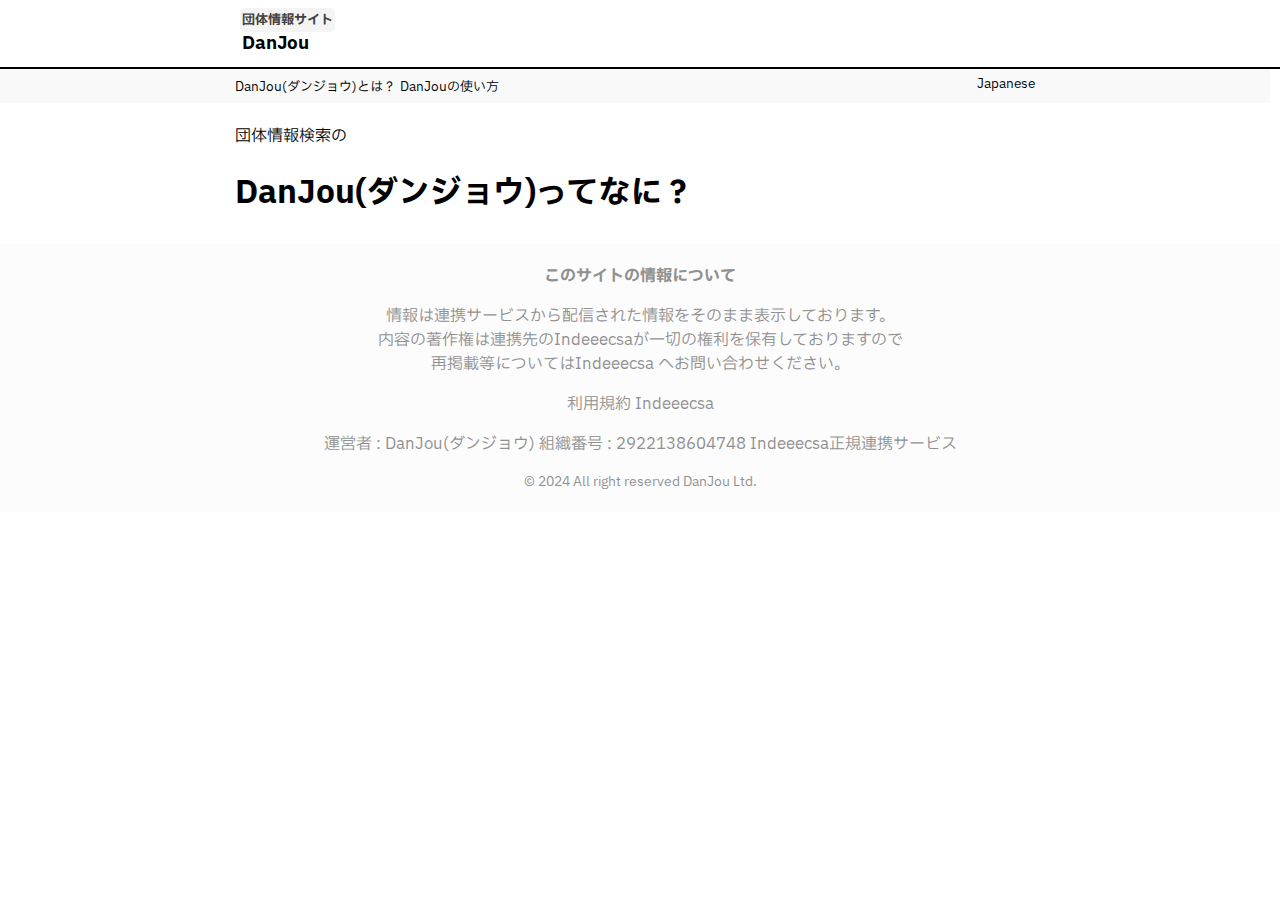
==== about.html @ d8f41ebf "あｄ" ====
<html>

<head>
    <meta name="viewport" content="width=device-width, initial-scale=1.0, maximum-scale=1.0, user-scalable=no">
    <link rel="preconnect" href="https://fonts.googleapis.com">
    <link rel="preconnect" href="https://fonts.gstatic.com" crossorigin>
    <link href="https://fonts.googleapis.com/css2?family=IBM+Plex+Sans+JP&display=swap" rel="stylesheet">
    <link href="danjou.css" rel="stylesheet" type="text/css" media="all">
    <!--meta情報-->
    <title>DanJouってなに？ DanJou(ダンジョウ) 団体情報サイト</title>
</head>

<body>
    <div class="topbar">
        <div class="container">
            <div>
                <span style="font-size:small;background-color: #f4f4f4;color:rgb(68, 65, 65);font-weight: bold;padding:2px;border-radius: 5px;">団体情報サイト</span><br><span style="font-size:large;color:rgb(0, 0, 0);font-weight: bold;padding:2px;border-radius: 5px;">DanJou</span>
            </div>
        </div>
    </div>
    <div class="nav-pc">
        <div class="container">
            <a href="about.html" class="nav-a">DanJou(ダンジョウ)とは？</a>
            <a href="howtouse.html" class="nav-a">DanJouの使い方</a>
            <a class="nav-a" style="float:right" id="switchlang"></a>
            <script>
                window.onload=function(){
                    if(location.host == "danjou.pages.dev"){
                        document.getElementById("switchlang").innerHTML="English";
                        document.getElementById("switchlang").setAttribute("href","https://danjou-pages-dev.translate.goog/?_x_tr_sl=ja&_x_tr_tl=en");
                    }else{
                        document.getElementById("switchlang").innerHTML="Japanese";
                        document.getElementById("switchlang").setAttribute("href","https://danjou.pages.dev");
                    }
                }
            </script>
        </div>
    </div>
    <div class="main">
        <div class="container">
            <div class="fb-1">
                <div class="details-1">
                    <p>団体情報検索の</p>
                    <h1>DanJou(ダンジョウ)ってなに？</h1>
                    <p></p>
                </div> 
            </div>
        </div>
    </div>
    <div class="bottom">
        <b>このサイトの情報について</b><p>
            情報は連携サービスから配信された情報をそのまま表示しております。<br>内容の著作権は連携先のIndeeecsaが一切の権利を保有しておりますので<br>再掲載等についてはIndeeecsa へお問い合わせください。
        </p>
        <a href="terms.html" style="color:#909090;text-decoration: none;">利用規約</a>
        <a href="https://soshiki-bangou.indcs.haruharutv.jp/" style="color:#909090;text-decoration: none;">Indeeecsa</a>
        <br>
        <p>運営者 : DanJou(ダンジョウ) 組織番号 : 2922138604748 Indeeecsa正規連携サービス</p>
        <small>&copy; 2024 All right reserved DanJou Ltd.</small>
    </div>
</body>

</html>
---- danjou.css ----
.nav-pc {
    width: calc(100% - 20px);
    background-color: #f9f9f9;
    padding: 5px;
}

.main {
    width: calc(100% - 20px);
    padding: 5px;
}
ul {
    list-style: none;
}
.input-1 {
    padding: 10px;
    border: solid #000 2px;
    width: 100%;
    border-radius: 5px;
}

.fb-1 {
    display: flex;
}

.list{
    
    color:#f9f9f9;
    background:#222;
}
.nav-a {

    color: #000;
    text-decoration: none;
    font-size: small;
}

.topbar {
    width: calc(100% - 20px);
    border-bottom: solid 2px #000;
    padding: 10px;
    color: #000;
}
.bottom {
    width: calc(100% - 40px);
    display:block;
    text-align:center;
    padding:20px;
    background:#fcfcfc;
    color:#909090;
    margin:none;
}
.container {
    width: 800px;
    margin: 0 auto;
}

body,
html {
    margin: 0px;
    width: 100%;
    height: 100%;
    font-family: "IBM Plex Sans JP", sans-serif;
    font-weight: 400;
    font-style: normal;
}
.white{
    text-decoration:dotted;
    color:#fff;
    margin-left:10px;
}
summary{
    cursor: pointer;
}
@media screen and (max-width: 768px) {
    .container {
        width: 600px;
        margin: 0 auto;
        width:95%;
    }
    .nav-pc {
        overflow-x: scroll;
        width: calc(100% - 10px);
        background-color: #f9f9f9;
        padding: 5px;
    }
}
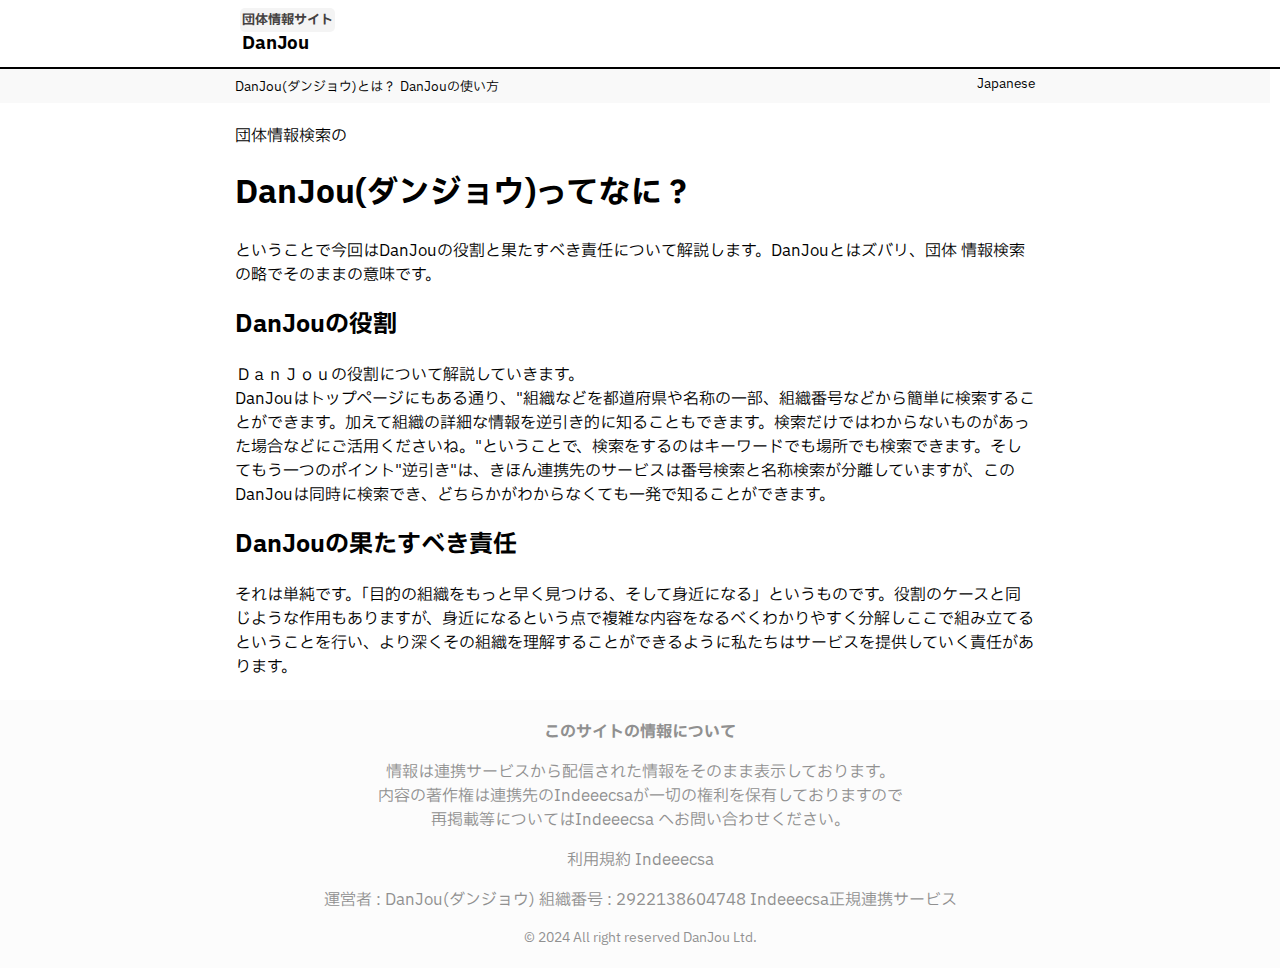
==== commit 86ba57ca: "ads" ====
--- a/about.html
+++ b/about.html
@@ -14,7 +14,9 @@
     <div class="topbar">
         <div class="container">
             <div>
-                <span style="font-size:small;background-color: #f4f4f4;color:rgb(68, 65, 65);font-weight: bold;padding:2px;border-radius: 5px;">団体情報サイト</span><br><span style="font-size:large;color:rgb(0, 0, 0);font-weight: bold;padding:2px;border-radius: 5px;">DanJou</span>
+                <span
+                    style="font-size:small;background-color: #f4f4f4;color:rgb(68, 65, 65);font-weight: bold;padding:2px;border-radius: 5px;">団体情報サイト</span><br><span
+                    style="font-size:large;color:rgb(0, 0, 0);font-weight: bold;padding:2px;border-radius: 5px;">DanJou</span>
             </div>
         </div>
     </div>
@@ -24,13 +26,13 @@
             <a href="howtouse.html" class="nav-a">DanJouの使い方</a>
             <a class="nav-a" style="float:right" id="switchlang"></a>
             <script>
-                window.onload=function(){
-                    if(location.host == "danjou.pages.dev"){
-                        document.getElementById("switchlang").innerHTML="English";
-                        document.getElementById("switchlang").setAttribute("href","https://danjou-pages-dev.translate.goog/?_x_tr_sl=ja&_x_tr_tl=en");
-                    }else{
-                        document.getElementById("switchlang").innerHTML="Japanese";
-                        document.getElementById("switchlang").setAttribute("href","https://danjou.pages.dev");
+                window.onload = function () {
+                    if (location.host == "danjou.pages.dev") {
+                        document.getElementById("switchlang").innerHTML = "English";
+                        document.getElementById("switchlang").setAttribute("href", "https://danjou-pages-dev.translate.goog/?_x_tr_sl=ja&_x_tr_tl=en");
+                    } else {
+                        document.getElementById("switchlang").innerHTML = "Japanese";
+                        document.getElementById("switchlang").setAttribute("href", "https://danjou.pages.dev");
                     }
                 }
             </script>
@@ -42,13 +44,21 @@
                 <div class="details-1">
                     <p>団体情報検索の</p>
                     <h1>DanJou(ダンジョウ)ってなに？</h1>
-                    <p></p>
-                </div> 
+                    <p>ということで今回はDanJouの役割と果たすべき責任について解説します。DanJouとはズバリ、団体 情報検索の略でそのままの意味です。</p>
+                    <h2>DanJouの役割</h2>
+                    <p>ＤａｎＪｏｕの役割について解説していきます。<br>DanJouはトップページにもある通り、"組織などを都道府県や名称の一部、組織番号などから簡単に検索することができます。加えて組織の詳細な情報を逆引き的に知ることもできます。検索だけではわからないものがあった場合などにご活用くださいね。"ということで、検索をするのはキーワードでも場所でも検索できます。そしてもう一つのポイント"逆引き"は、きほん連携先のサービスは番号検索と名称検索が分離していますが、このDanJouは同時に検索でき、どちらかがわからなくても一発で知ることができます。
+                    </p>
+                    <h2>DanJouの果たすべき責任</h2>
+                    <p>それは単純です。「目的の組織をもっと早く見つける、そして身近になる」というものです。役割のケースと同じような作用もありますが、身近になるという点で複雑な内容をなるべくわかりやすく分解しここで組み立てるということを行い、より深くその組織を理解することができるように私たちはサービスを提供していく責任があります。
+                    </p>
+
+                </div>
             </div>
         </div>
     </div>
     <div class="bottom">
-        <b>このサイトの情報について</b><p>
+        <b>このサイトの情報について</b>
+        <p>
             情報は連携サービスから配信された情報をそのまま表示しております。<br>内容の著作権は連携先のIndeeecsaが一切の権利を保有しておりますので<br>再掲載等についてはIndeeecsa へお問い合わせください。
         </p>
         <a href="terms.html" style="color:#909090;text-decoration: none;">利用規約</a>
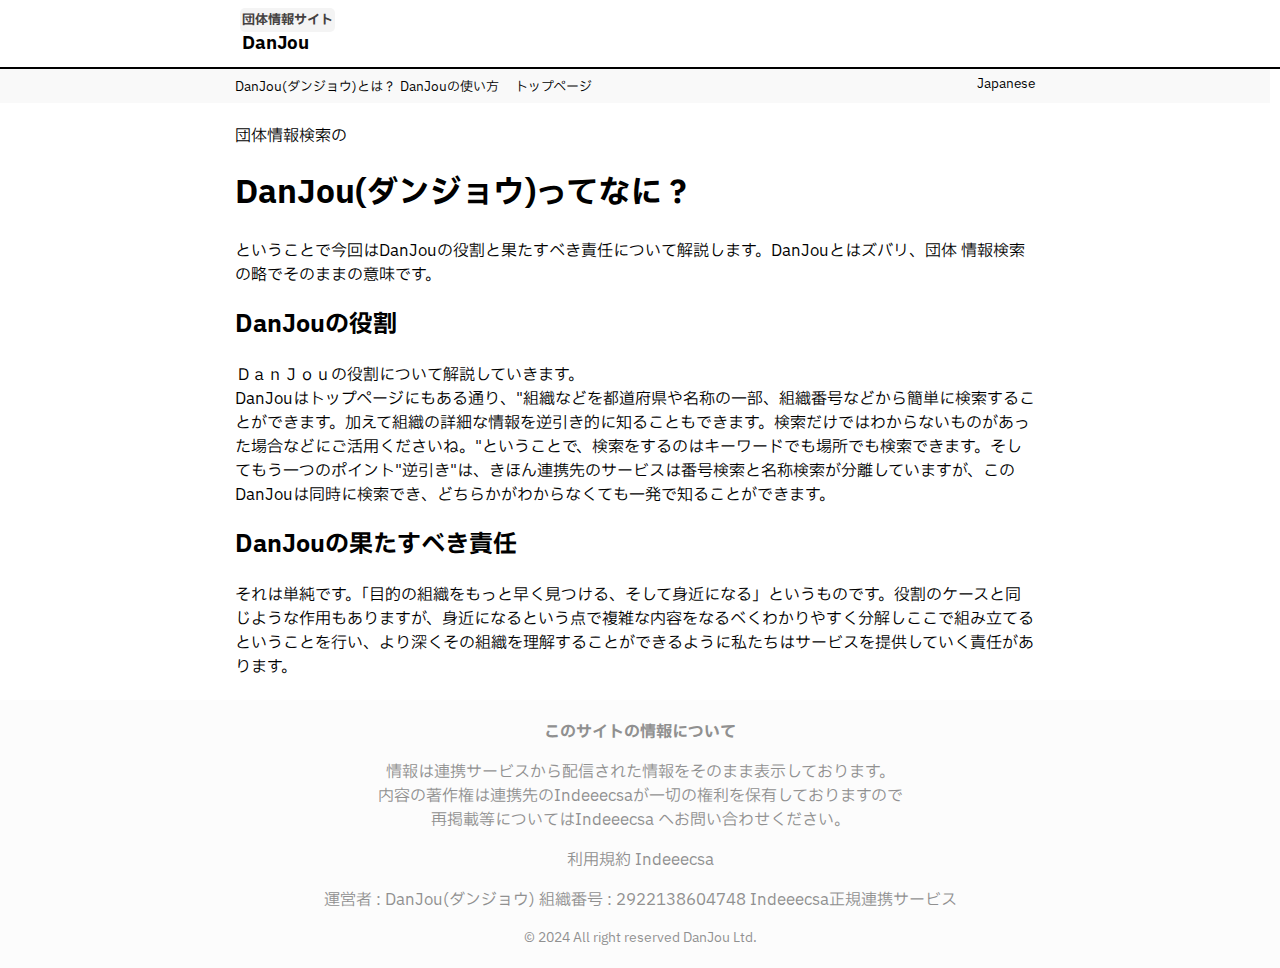
==== commit 0042680e: "トップへのリンク" ====
--- a/about.html
+++ b/about.html
@@ -5,7 +5,7 @@
     <link rel="preconnect" href="https://fonts.googleapis.com">
     <link rel="preconnect" href="https://fonts.gstatic.com" crossorigin>
     <link href="https://fonts.googleapis.com/css2?family=IBM+Plex+Sans+JP&display=swap" rel="stylesheet">
-    <link href="danjou.css" rel="stylesheet" type="text/css" media="all">
+    <link href="danjou.css" rel="stylesheet" type="text/css" media="all"><meta name="format-detection" content="telephone=no">
     <!--meta情報-->
     <title>DanJouってなに？ DanJou(ダンジョウ) 団体情報サイト</title>
 </head>
@@ -23,7 +23,7 @@
     <div class="nav-pc">
         <div class="container">
             <a href="about.html" class="nav-a">DanJou(ダンジョウ)とは？</a>
-            <a href="howtouse.html" class="nav-a">DanJouの使い方</a>
+            <a href="howtouse.html" class="nav-a">DanJouの使い方</a>　<a href="/" class="nav-a">トップページ</a>
             <a class="nav-a" style="float:right" id="switchlang"></a>
             <script>
                 window.onload = function () {
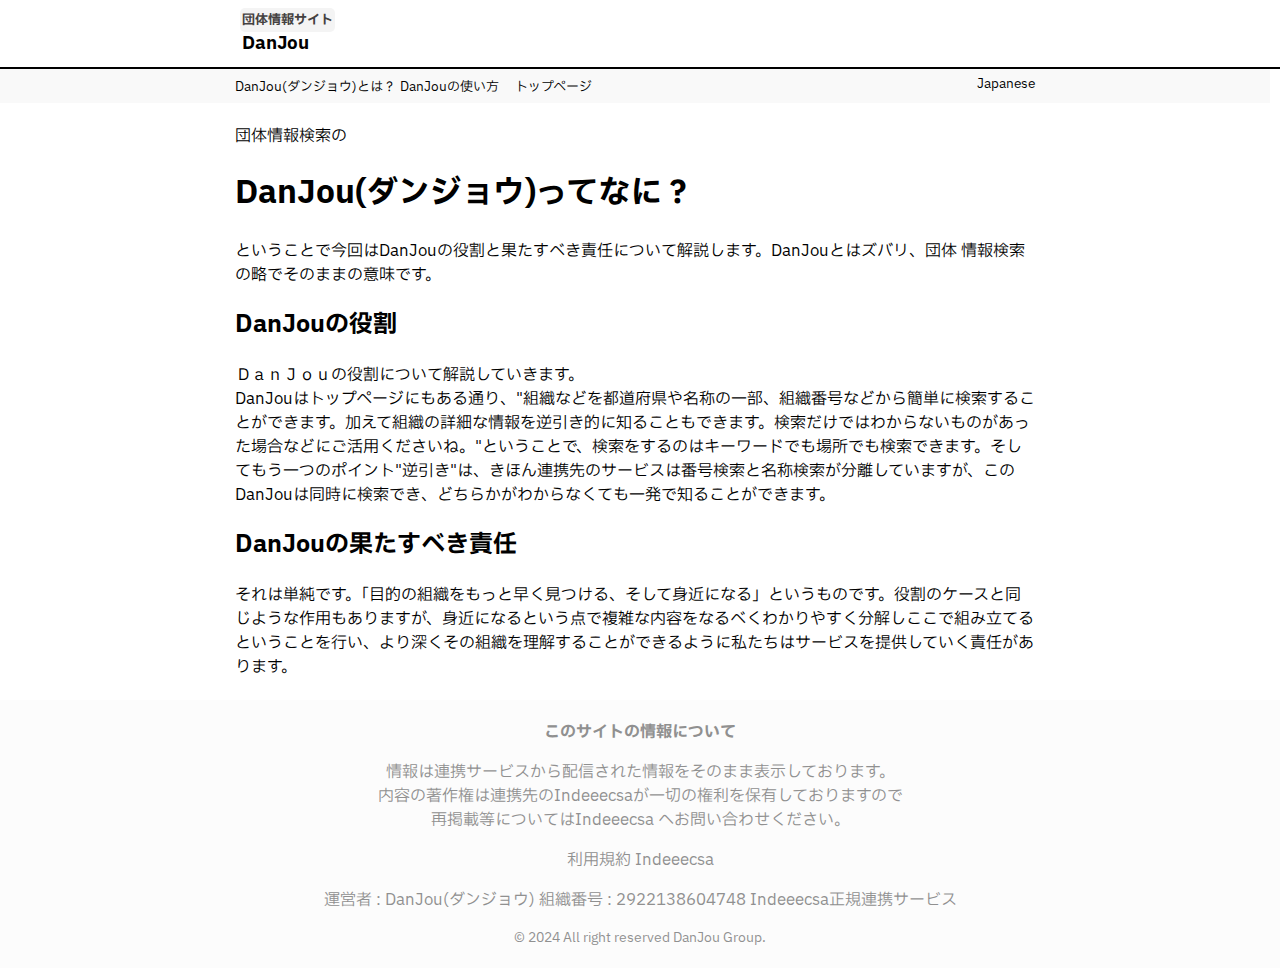
==== commit d928381f: "DanJou" ====
--- a/about.html
+++ b/about.html
@@ -65,7 +65,7 @@
         <a href="https://soshiki-bangou.indcs.haruharutv.jp/" style="color:#909090;text-decoration: none;">Indeeecsa</a>
         <br>
         <p>運営者 : DanJou(ダンジョウ) 組織番号 : 2922138604748 Indeeecsa正規連携サービス</p>
-        <small>&copy; 2024 All right reserved DanJou Ltd.</small>
+        <small>&copy; 2024 All right reserved DanJou Group.</small>
     </div>
 </body>
 
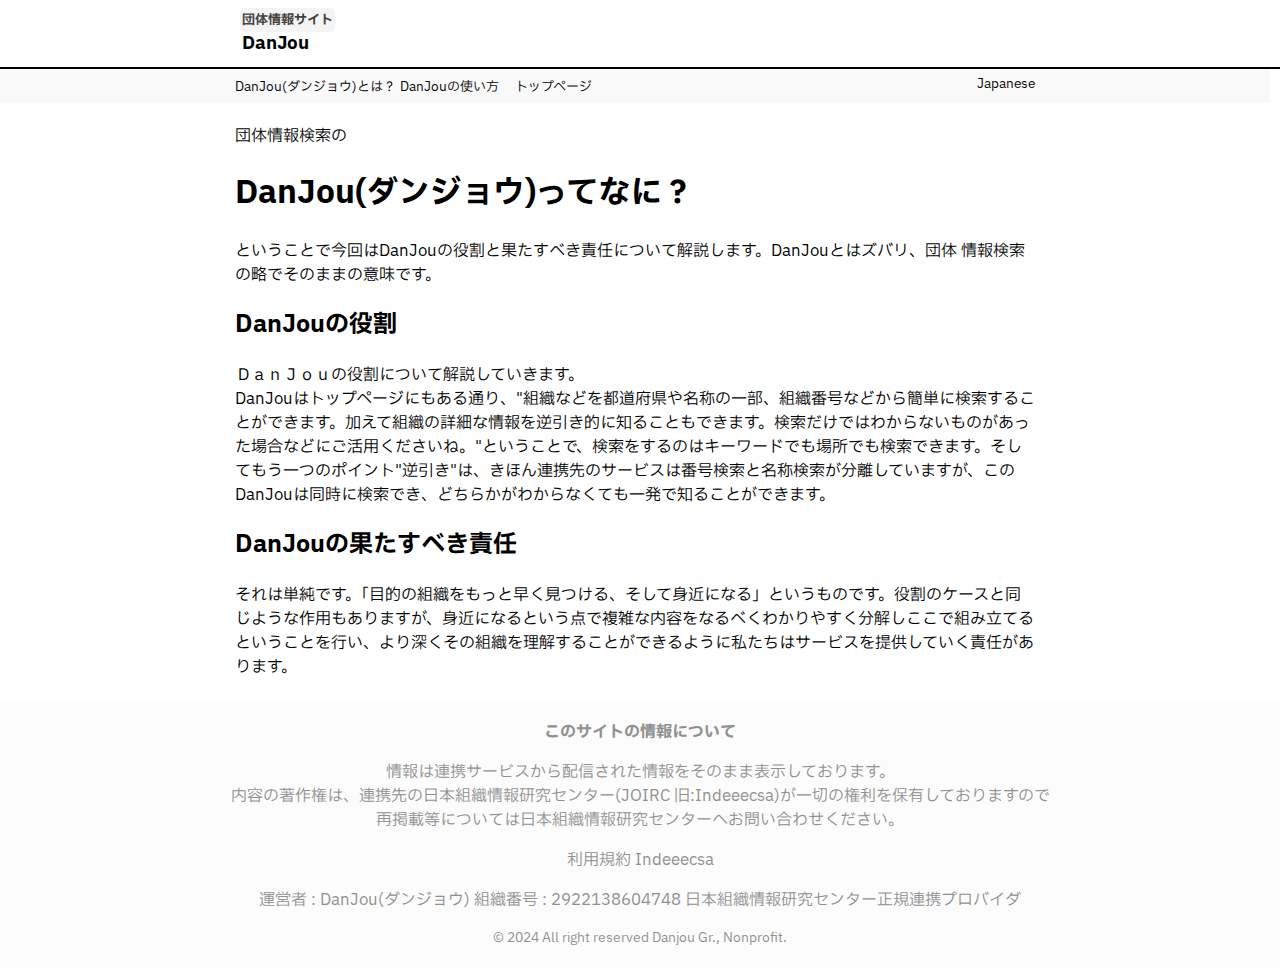
==== commit eccce05d: "表記を更新(Indeeecsaから変更)" ====
--- a/about.html
+++ b/about.html
@@ -59,13 +59,13 @@
     <div class="bottom">
         <b>このサイトの情報について</b>
         <p>
-            情報は連携サービスから配信された情報をそのまま表示しております。<br>内容の著作権は連携先のIndeeecsaが一切の権利を保有しておりますので<br>再掲載等についてはIndeeecsa へお問い合わせください。
+            情報は連携サービスから配信された情報をそのまま表示しております。<br>内容の著作権は、連携先の日本組織情報研究センター(JOIRC 旧:Indeeecsa)が一切の権利を保有しておりますので<br>再掲載等については日本組織情報研究センターへお問い合わせください。
         </p>
         <a href="terms.html" style="color:#909090;text-decoration: none;">利用規約</a>
         <a href="https://soshiki-bangou.indcs.haruharutv.jp/" style="color:#909090;text-decoration: none;">Indeeecsa</a>
         <br>
-        <p>運営者 : DanJou(ダンジョウ) 組織番号 : 2922138604748 Indeeecsa正規連携サービス</p>
-        <small>&copy; 2024 All right reserved DanJou Group.</small>
+        <p>運営者 : DanJou(ダンジョウ) 組織番号 : 2922138604748 日本組織情報研究センター正規連携プロバイダ</p>
+        <small>&copy; 2024 All right reserved Danjou Gr., Nonprofit.</small>
     </div>
 </body>
 
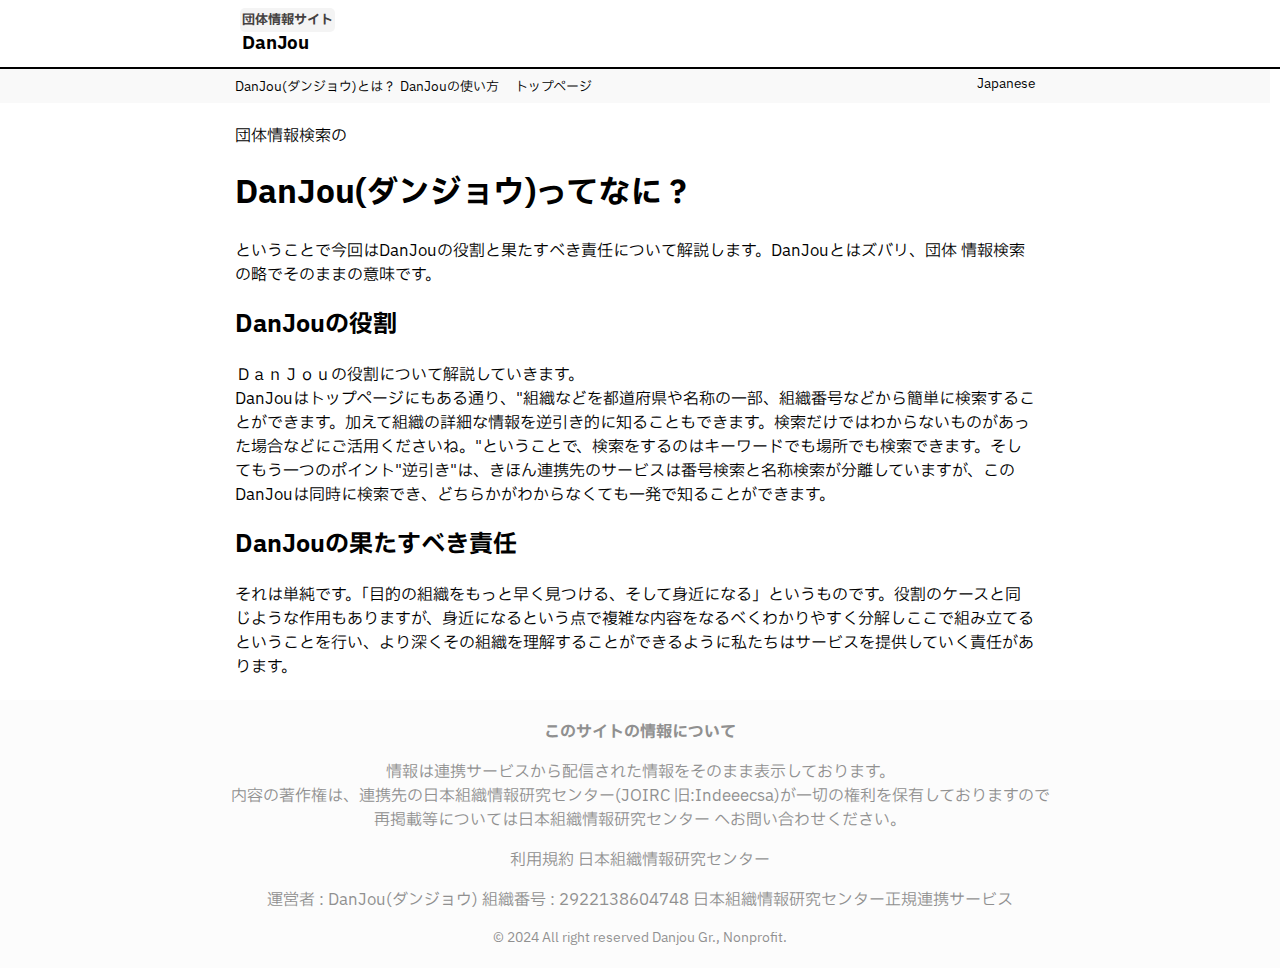
==== commit 6ca488de: "表記の変更(日本組織情報研究センター JOIRC、旧:Indeeecsa)使い方の明記" ====
--- a/about.html
+++ b/about.html
@@ -59,12 +59,12 @@
     <div class="bottom">
         <b>このサイトの情報について</b>
         <p>
-            情報は連携サービスから配信された情報をそのまま表示しております。<br>内容の著作権は、連携先の日本組織情報研究センター(JOIRC 旧:Indeeecsa)が一切の権利を保有しておりますので<br>再掲載等については日本組織情報研究センターへお問い合わせください。
+            情報は連携サービスから配信された情報をそのまま表示しております。<br>内容の著作権は、連携先の日本組織情報研究センター(JOIRC 旧:Indeeecsa)が一切の権利を保有しておりますので<br>再掲載等については日本組織情報研究センター へお問い合わせください。
         </p>
         <a href="terms.html" style="color:#909090;text-decoration: none;">利用規約</a>
-        <a href="https://soshiki-bangou.indcs.haruharutv.jp/" style="color:#909090;text-decoration: none;">Indeeecsa</a>
+        <a href="https://soshiki-bangou.indcs.haruharutv.jp/" style="color:#909090;text-decoration: none;">日本組織情報研究センター</a>
         <br>
-        <p>運営者 : DanJou(ダンジョウ) 組織番号 : 2922138604748 日本組織情報研究センター正規連携プロバイダ</p>
+        <p>運営者 : DanJou(ダンジョウ) 組織番号 : 2922138604748 日本組織情報研究センター正規連携サービス</p>
         <small>&copy; 2024 All right reserved Danjou Gr., Nonprofit.</small>
     </div>
 </body>
